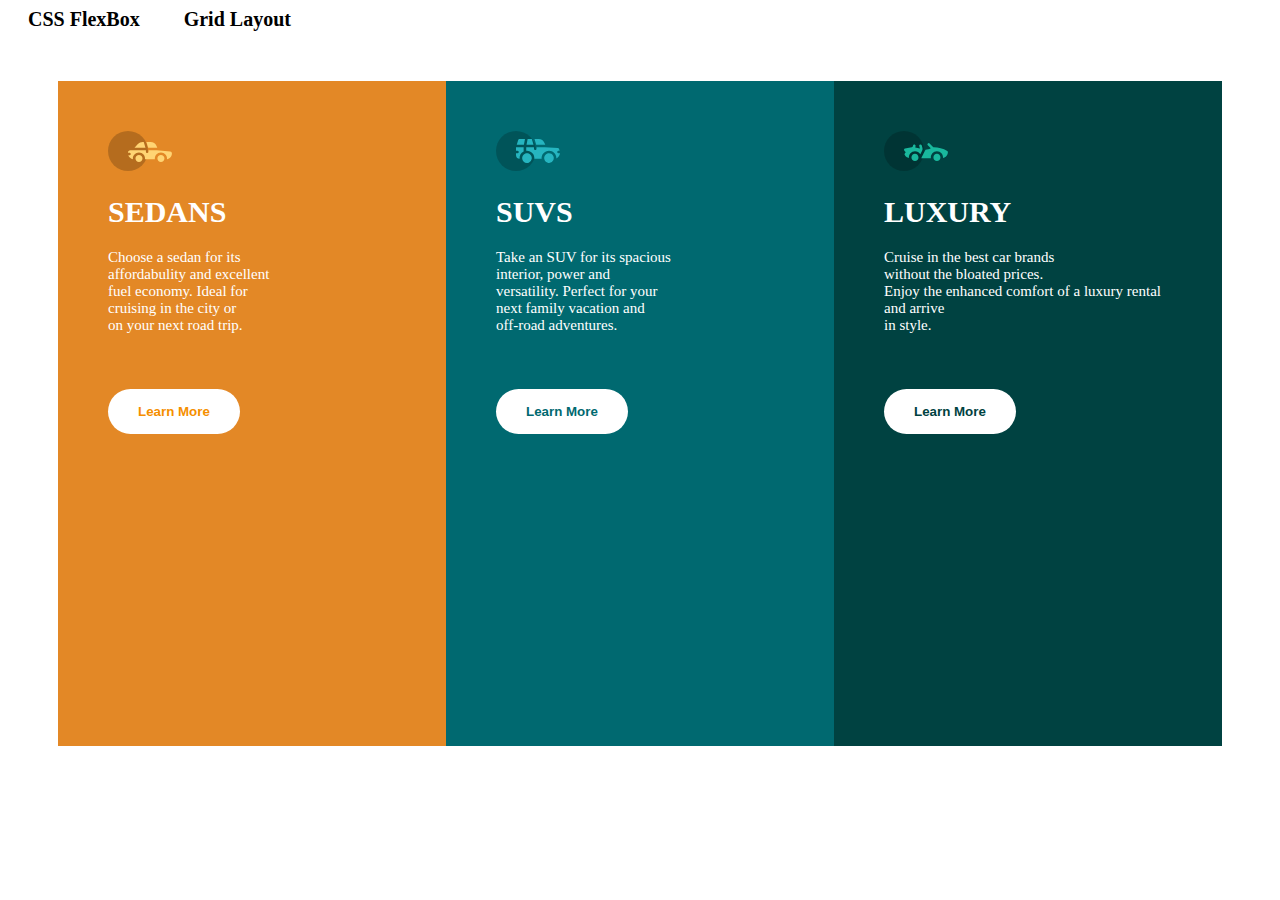
==== index.html @ 347a3d1a "Testing Pages" ====
<!DOCTYPE html>
<html>

<head>
  <meta charset="utf-8">
  <meta name="viewport" content="width=device-width">
  <title>Flexing Flexbox</title>
  <link href="style.css" rel="stylesheet" type="text/css"/>
</head>

<body>
  <header>
 <nav>
    <a href="index.html" class="navb"> CSS FlexBox</a>
    <a href="grid.html" class="navb">Grid Layout</a>
  </nav>
  </header>
  <div class="flex-container">
  <div  class="flex-item-left">
    <img src="icon-sedans.svg">
    <h1>SEDANS</h1>
    <p>
      Choose a sedan for its <br>affordabulity and excellent<br> fuel economy. Ideal for <br>cruising in the city or <br>on your next road trip. 
    </p>
    <button class="sedb">Learn More</button>
  </div>
  <div  class="flex-item-right">
     <img src="icon-suvs.svg">
    <h1> SUVS</h1>
    <p>
      Take an SUV for its spacious <br> interior, power and <br> versatility. Perfect for your<br> next family vacation and<br> off-road adventures. 
    </p>
    <button class="suvb">Learn More</button>
  </div>
  <div class="flex-item-last">
     <img src="icon-luxury.svg">
    <h1> LUXURY</h1>
    <p>
      Cruise in the best car brands<br> without the bloated prices.<br> Enjoy the enhanced comfort of a luxury rental and arrive<br> in style. 
    </p>
    <button class="luxb">Learn More</button>
  </div>  
</div>
</body>

</html>
---- style.css ----
@font-face {
font-family: "Big Shoulder Display";
src: url("bigshouldersdisplay-variablefont_wght-webfont.woff") format("woff"), url("https://yoursite.com/css/fonts/CustomFont.eot");
src: url("bigshouldersdisplay-variablefont_wght-webfont.woff2") format("woff")
}
* {
  box-sizing: border-box;
}

.navb{
   padding: 20px;
    text-decoration: none;
  font-size: 20px;
  font-weight: 700;
  color: black;
  }

.flex-container {
  display: flex;
  flex-direction: row;
  font-size: 15px;
  height: 85vh;
  padding: 50px;
  color:white;
  border-radius: 20px;
  overflow:hidden;
}

.flex-item-left {
  background-color: hsl(31, 77%, 52%);
  padding: 50px;
  
  flex: 50%;
}

.flex-item-right {
  background-color: hsl(184, 100%, 22%);
  padding: 50px;
  flex: 50%;
}

.flex-item-last {
  background-color: hsl(179, 100%, 13%);
  padding: 50px;
  flex: 50%;
}

h1{
  font-family: 'Lexand Deca';
}

p{
  font-family: 'Big Shouders Display';
  padding-bottom: 40px;
}

.sedb{
  color: hsl(35, 100%, 48%);
  background-color: white;
  padding-top: 15px;
  padding-bottom: 15px;
  padding-right: 30px;
  padding-left: 30px;
  border: 5px white;
  border-radius: 30px;
  font-weight: 700;
}

.sedb:hover {
  background-color:  hsl(35, 100%, 48%); 
  cursor:pointer;
  color: white;
  border: 5px solid white;
}

.suvb{
   color: hsl(184, 100%, 22%);
  background-color: white;
  padding-top: 15px;
  padding-bottom: 15px;
  padding-right: 30px;
  padding-left: 30px;
  border: 5px white;
  border-radius: 30px;
  font-weight: 700;
}

.suvb:hover {
  background-color:  hsl(184, 100%, 22%);
  cursor:pointer;
  color: white;
  border: 5px solid white;
}

.luxb{
    color:  hsl(179, 100%, 13%);
  background-color: white;
  padding-top: 15px;
  padding-bottom: 15px;
  padding-right: 30px;
  padding-left: 30px;
  border: 5px white;
  border-radius: 30px;
  font-weight: 700;
}

.luxb:hover {
  background-color:   hsl(179, 100%, 13%);
  cursor:pointer;
  color: white;
  border: 5px solid white;
}

@media (max-width: 976px) {
  .flex-container {
    flex-direction: column;
    overflow: scroll;
    width: 100%;
  }
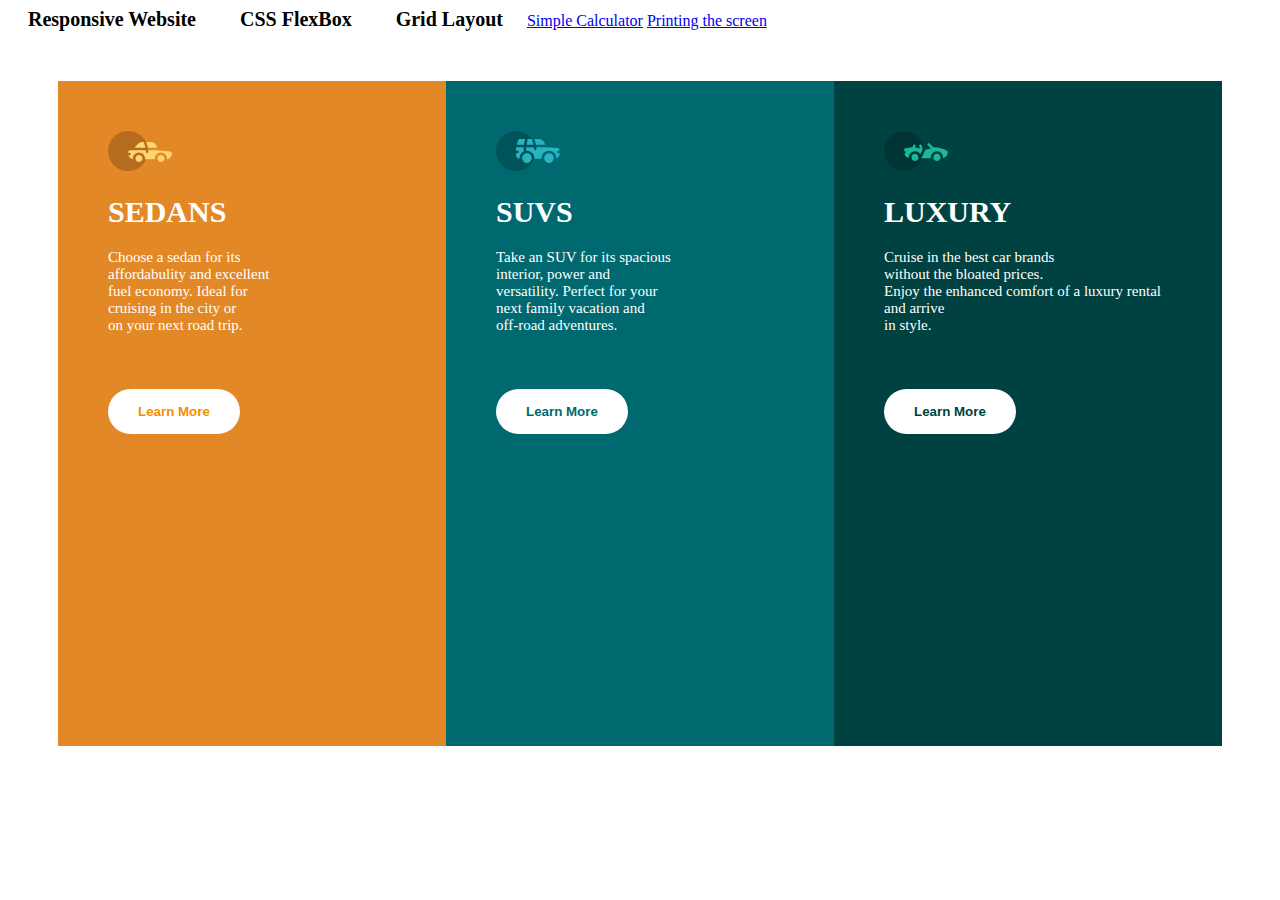
==== commit 5e6f4112: "Editing to display new task" ====
--- a/index.html
+++ b/index.html
@@ -11,8 +11,11 @@
 <body>
   <header>
  <nav>
-    <a href="index.html" class="navb"> CSS FlexBox</a>
+    <a href="index1.html" class="navb"> Responsive Website</a>
+	<a href="index.html" class="navb"> CSS FlexBox</a>
     <a href="grid.html" class="navb">Grid Layout</a>
+	<a href="calculator.html"> Simple Calculator</a>
+	<a href="print_screen.html"> Printing the screen </a>
   </nav>
   </header>
   <div class="flex-container">
